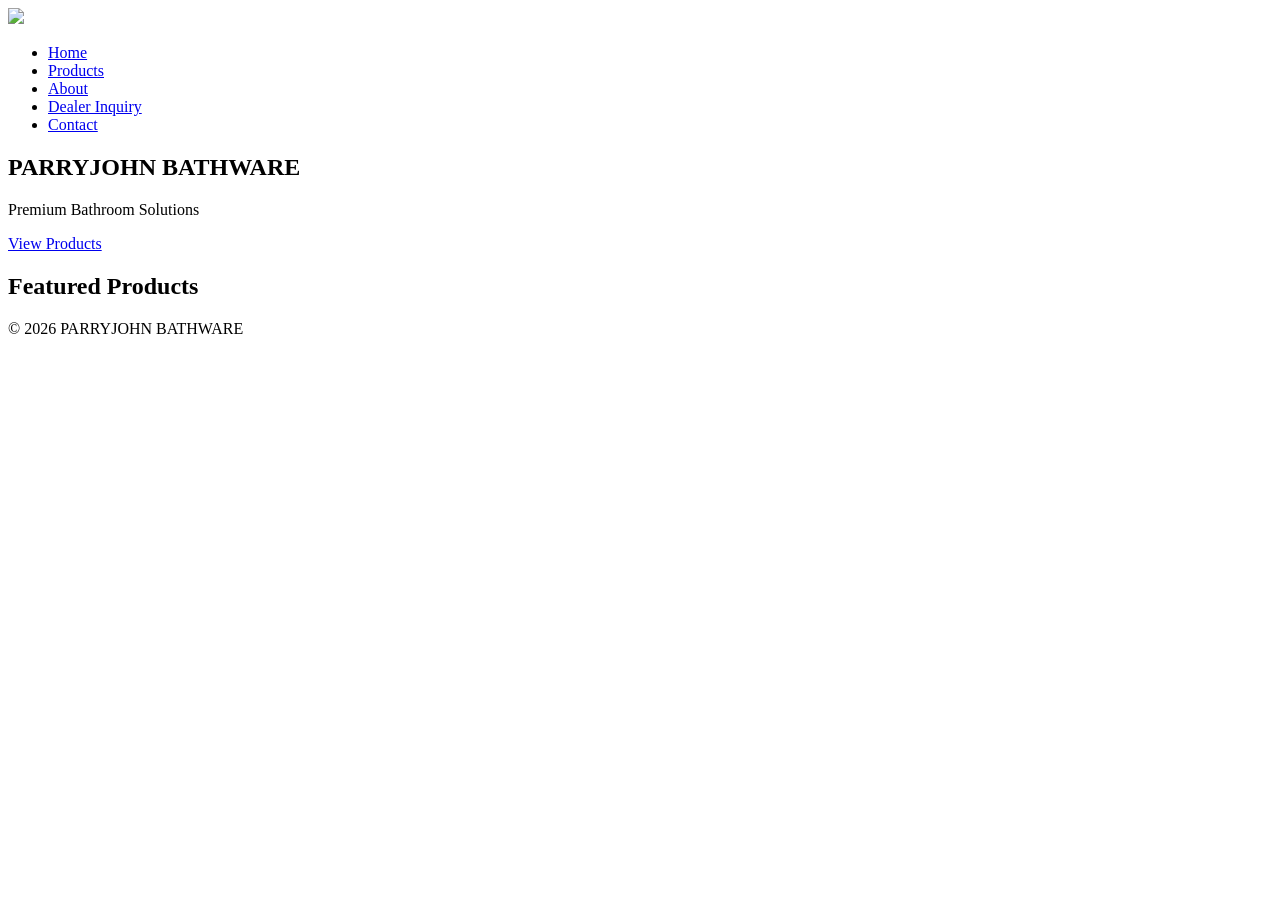
==== index.html @ aca9e8a5 "Create index.html" ====
<!DOCTYPE html>
<html lang="en">

<head>

<meta charset="UTF-8">

<meta name="viewport" content="width=device-width, initial-scale=1.0">

<title>PARRYJOHN BATHWARE</title>

<link rel="stylesheet" href="css/style.css">

<link rel="preconnect" href="https://fonts.googleapis.com">

<link href="https://fonts.googleapis.com/css2?family=Poppins:wght@300;400;500;600;700&display=swap" rel="stylesheet">

</head>

<body>

<header>

<div class="container">

<div class="logo">

<img src="images/logo.png" id="companyLogo">

</div>

<nav>

<ul>

<li><a href="index.html">Home</a></li>

<li><a href="products.html">Products</a></li>

<li><a href="about.html">About</a></li>

<li><a href="dealer.html">Dealer Inquiry</a></li>

<li><a href="contact.html">Contact</a></li>

</ul>

</nav>

</div>

</header>

<section class="hero">

<div class="hero-content">

<h1 id="companyName">

PARRYJOHN BATHWARE

</h1>

<p>

Premium Bathroom Solutions

</p>

<a href="products.html" class="btn">

View Products

</a>

</div>

</section>

<section class="featured">

<h2>

Featured Products

</h2>

<div id="featuredProducts">

</div>

</section>

<footer>

<p>

© 2026 PARRYJOHN BATHWARE

</p>

</footer>

<script src="js/main.js"></script>

</body>

</html>
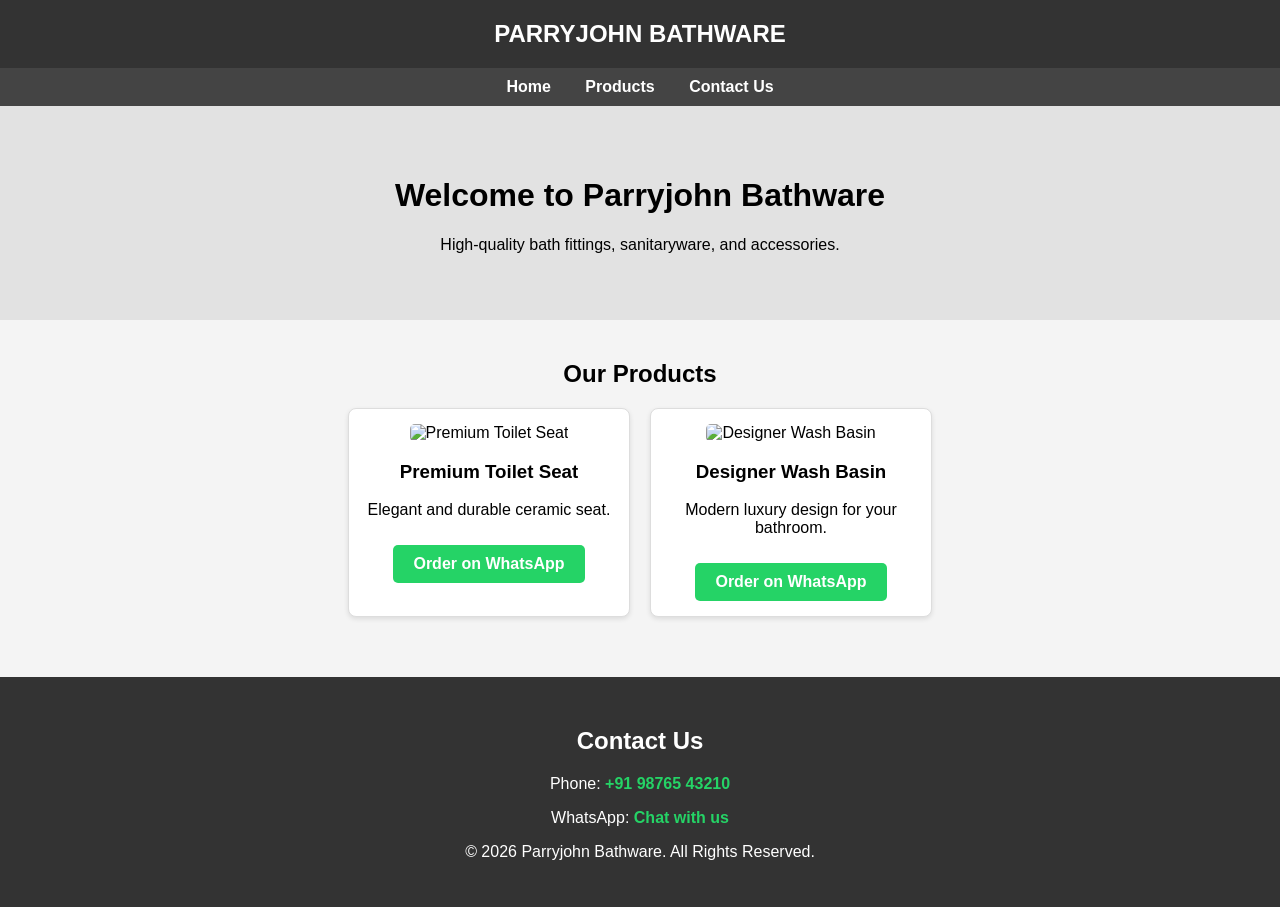
==== commit c46bbfa8: "Update index.html" ====
--- a/index.html
+++ b/index.html
@@ -1,108 +1,66 @@
 <!DOCTYPE html>
 <html lang="en">
-
 <head>
-
-<meta charset="UTF-8">
-
-<meta name="viewport" content="width=device-width, initial-scale=1.0">
-
-<title>PARRYJOHN BATHWARE</title>
-
-<link rel="stylesheet" href="css/style.css">
-
-<link rel="preconnect" href="https://fonts.googleapis.com">
-
-<link href="https://fonts.googleapis.com/css2?family=Poppins:wght@300;400;500;600;700&display=swap" rel="stylesheet">
-
+    <meta charset="UTF-8">
+    <meta name="viewport" content="width=device-width, initial-scale=1.0">
+    <title>Parryjohn Bathware</title>
+    <style>
+        body { font-family: Arial, sans-serif; margin: 0; padding: 0; background-color: #f4f4f4; text-align: center; }
+        header { background-color: #333; color: white; padding: 20px; font-size: 24px; font-weight: bold; }
+        nav { background: #444; padding: 10px; }
+        nav a { color: white; margin: 0 15px; text-decoration: none; font-weight: bold; }
+        .hero { padding: 50px 20px; background: #e2e2e2; }
+        .container { max-width: 1200px; margin: auto; padding: 20px; }
+        .product-grid { display: flex; flex-wrap: wrap; gap: 20px; justify-content: center; margin-top: 20px; }
+        .product-card { background: white; border: 1px solid #ddd; border-radius: 8px; padding: 15px; width: 250px; box-shadow: 0 2px 5px rgba(0,0,0,0.1); }
+        .product-card img { width: 100%; height: 200px; object-fit: cover; border-radius: 5px; }
+        .btn-whatsapp { display: inline-block; background-color: #25D366; color: white; padding: 10px 20px; text-decoration: none; border-radius: 5px; font-weight: bold; margin-top: 10px; }
+        .contact-section { background: #333; color: white; padding: 30px 20px; margin-top: 40px; }
+        .contact-section a { color: #25D366; text-decoration: none; font-weight: bold; }
+    </style>
 </head>
-
 <body>
 
-<header>
+    <header>PARRYJOHN BATHWARE</header>
+    
+    <nav>
+        <a href="#home">Home</a>
+        <a href="#products">Products</a>
+        <a href="#contact">Contact Us</a>
+    </nav>
 
-<div class="container">
+    <div class="hero" id="home">
+        <h1>Welcome to Parryjohn Bathware</h1>
+        <p>High-quality bath fittings, sanitaryware, and accessories.</p>
+    </div>
 
-<div class="logo">
+    <div class="container" id="products">
+        <h2>Our Products</h2>
+        <div class="product-grid">
+            
+            <div class="product-card">
+                <img src="toilet-seat.jpg" alt="Premium Toilet Seat">
+                <h3>Premium Toilet Seat</h3>
+                <p>Elegant and durable ceramic seat.</p>
+                <a href="https://wa.me/919876543210?text=I%20am%20interested%20in%20Premium%20Toilet%20Seat" target="_blank" class="btn-whatsapp">Order on WhatsApp</a>
+            </div>
 
-<img src="images/logo.png" id="companyLogo">
+            <div class="product-card">
+                <img src="wash-basin.jpg" alt="Designer Wash Basin">
+                <h3>Designer Wash Basin</h3>
+                <p>Modern luxury design for your bathroom.</p>
+                <a href="https://wa.me/919876543210?text=I%20am%20interested%20in%20Designer%20Wash%20Basin" target="_blank" class="btn-whatsapp">Order on WhatsApp</a>
+            </div>
 
-</div>
+        </div>
+    </div>
 
-<nav>
-
-<ul>
-
-<li><a href="index.html">Home</a></li>
-
-<li><a href="products.html">Products</a></li>
-
-<li><a href="about.html">About</a></li>
-
-<li><a href="dealer.html">Dealer Inquiry</a></li>
-
-<li><a href="contact.html">Contact</a></li>
-
-</ul>
-
-</nav>
-
-</div>
-
-</header>
-
-<section class="hero">
-
-<div class="hero-content">
-
-<h1 id="companyName">
-
-PARRYJOHN BATHWARE
-
-</h1>
-
-<p>
-
-Premium Bathroom Solutions
-
-</p>
-
-<a href="products.html" class="btn">
-
-View Products
-
-</a>
-
-</div>
-
-</section>
-
-<section class="featured">
-
-<h2>
-
-Featured Products
-
-</h2>
-
-<div id="featuredProducts">
-
-</div>
-
-</section>
-
-<footer>
-
-<p>
-
-© 2026 PARRYJOHN BATHWARE
-
-</p>
-
-</footer>
-
-<script src="js/main.js"></script>
+    <div class="contact-section" id="contact">
+        <h2>Contact Us</h2>
+        <p>Phone: <a href="tel:+919876543210">+91 98765 43210</a></p>
+        <p>WhatsApp: <a href="https://wa.me/919876543210" target="_blank">Chat with us</a></p>
+        <p>© 2026 Parryjohn Bathware. All Rights Reserved.</p>
+    </div>
 
 </body>
-
 </html>
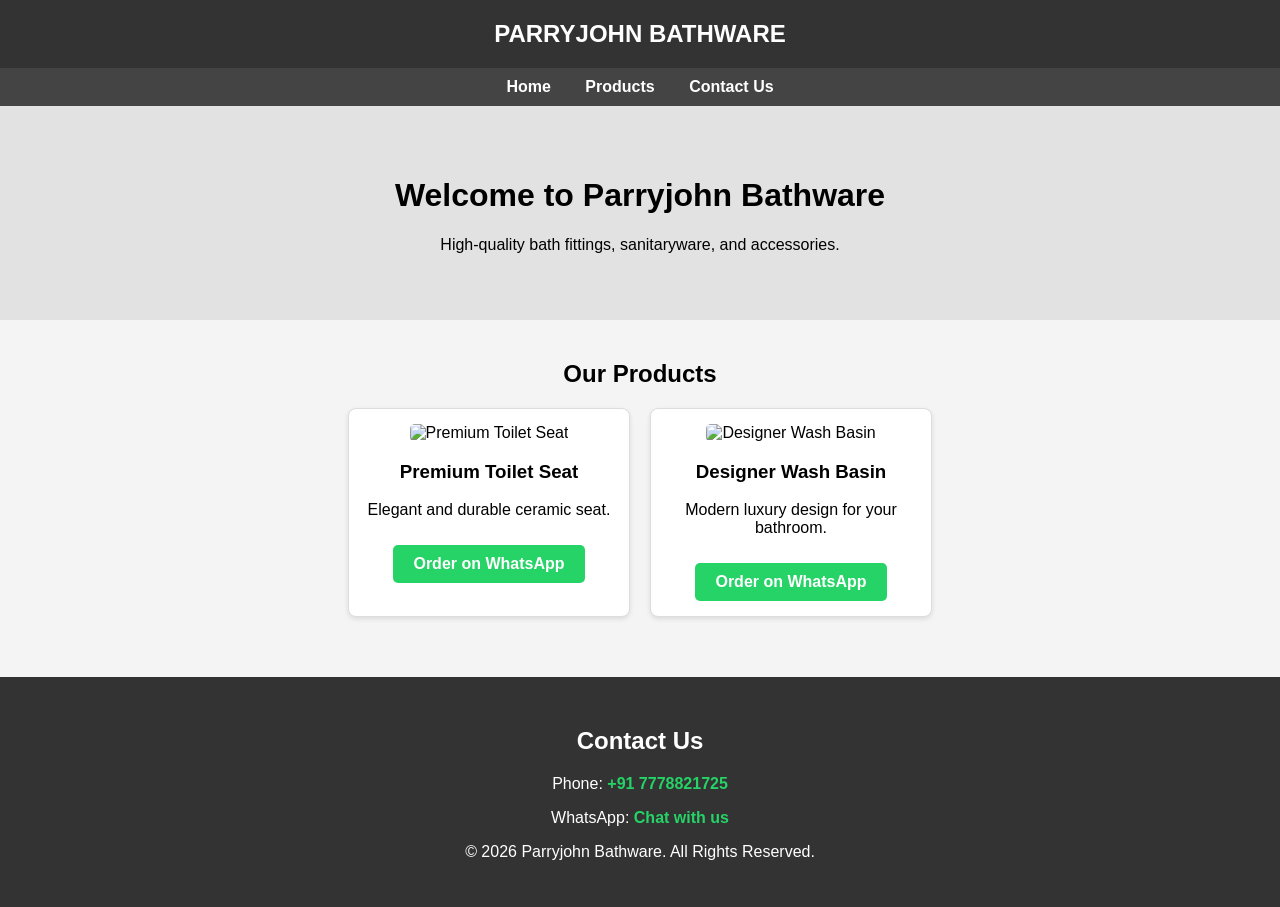
==== commit 1f4ec02b: "Update index.html" ====
--- a/index.html
+++ b/index.html
@@ -42,14 +42,14 @@
                 <img src="toilet-seat.jpg" alt="Premium Toilet Seat">
                 <h3>Premium Toilet Seat</h3>
                 <p>Elegant and durable ceramic seat.</p>
-                <a href="https://wa.me/919876543210?text=I%20am%20interested%20in%20Premium%20Toilet%20Seat" target="_blank" class="btn-whatsapp">Order on WhatsApp</a>
+                <a href="https://wa.me/917778821725?text=I%20am%20interested%20in%20Premium%20Toilet%20Seat" target="_blank" class="btn-whatsapp">Order on WhatsApp</a>
             </div>
 
             <div class="product-card">
                 <img src="wash-basin.jpg" alt="Designer Wash Basin">
                 <h3>Designer Wash Basin</h3>
                 <p>Modern luxury design for your bathroom.</p>
-                <a href="https://wa.me/919876543210?text=I%20am%20interested%20in%20Designer%20Wash%20Basin" target="_blank" class="btn-whatsapp">Order on WhatsApp</a>
+                <a href="https://wa.me/917778821725?text=I%20am%20interested%20in%20Designer%20Wash%20Basin" target="_blank" class="btn-whatsapp">Order on WhatsApp</a>
             </div>
 
         </div>
@@ -57,8 +57,8 @@
 
     <div class="contact-section" id="contact">
         <h2>Contact Us</h2>
-        <p>Phone: <a href="tel:+919876543210">+91 98765 43210</a></p>
-        <p>WhatsApp: <a href="https://wa.me/919876543210" target="_blank">Chat with us</a></p>
+        <p>Phone: <a href="tel:+917778821725">+91 7778821725</a></p>
+        <p>WhatsApp: <a href="https://wa.me/91" target="_7778821725blank">Chat with us</a></p>
         <p>© 2026 Parryjohn Bathware. All Rights Reserved.</p>
     </div>
 
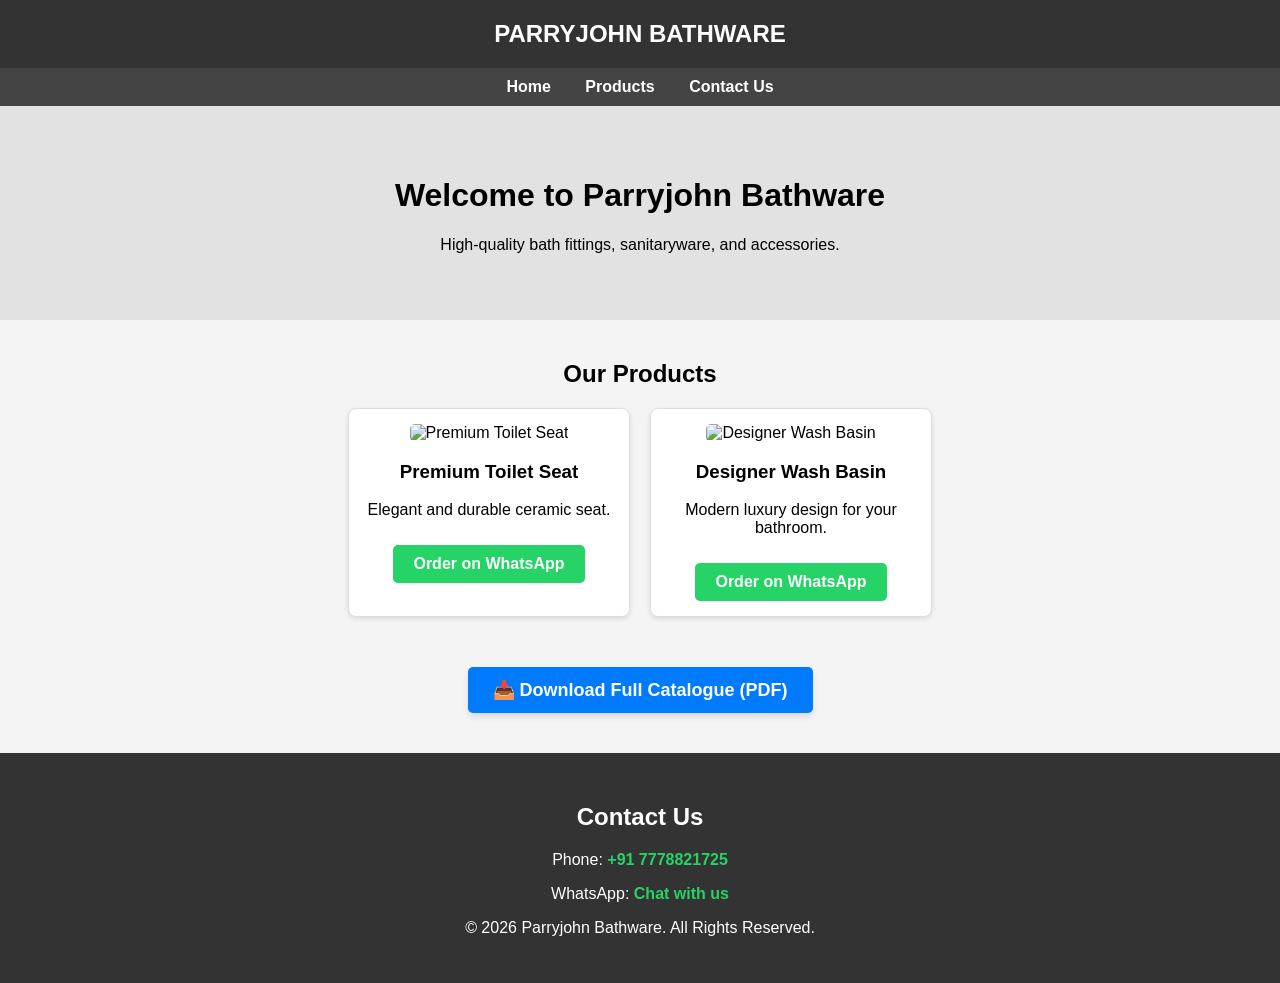
==== commit dd5fc908: "Update index.html" ====
--- a/index.html
+++ b/index.html
@@ -54,13 +54,18 @@
 
         </div>
     </div>
+<div style="margin: 30px 0;">
+        <a href="Parryjohn_Sanitaryware.pdf" download style="background-color: #007bff; color: white; padding: 12px 25px; text-decoration: none; border-radius: 5px; font-weight: bold; font-size: 18px; display: inline-block; box-shadow: 0 4px 6px rgba(0,0,0,0.1);">
+           📥 Download Full Catalogue (PDF)
+        </a>
+    </div>
 
     <div class="contact-section" id="contact">
         <h2>Contact Us</h2>
         <p>Phone: <a href="tel:+917778821725">+91 7778821725</a></p>
-        <p>WhatsApp: <a href="https://wa.me/91" target="_7778821725blank">Chat with us</a></p>
+        <p>WhatsApp: <a href="https://wa.me/917778821725" target="_blank">Chat with us</a></p>
         <p>© 2026 Parryjohn Bathware. All Rights Reserved.</p>
     </div>
-
+    
 </body>
 </html>
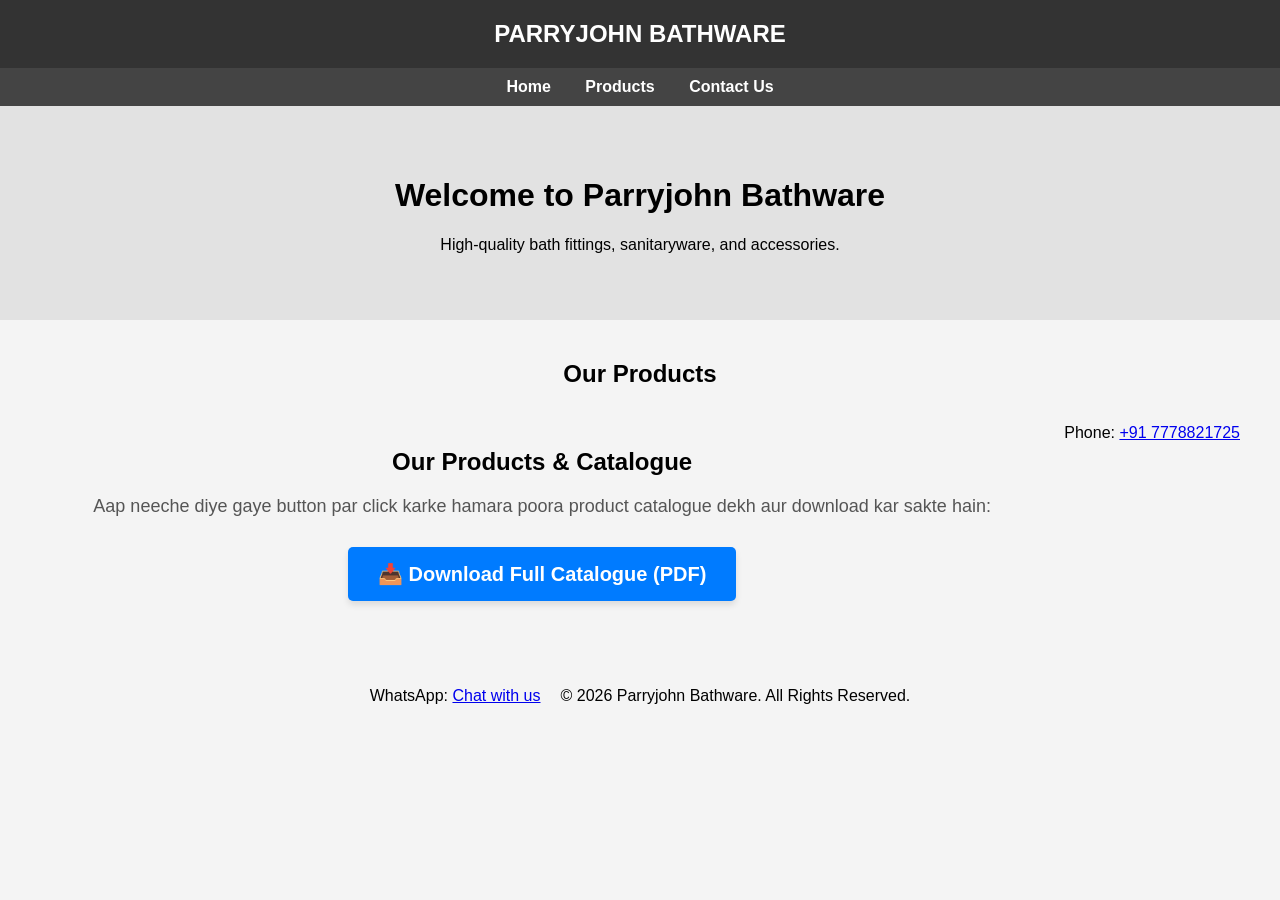
==== commit 1be0ce29: "Update index.html" ====
--- a/index.html
+++ b/index.html
@@ -38,30 +38,18 @@
         <h2>Our Products</h2>
         <div class="product-grid">
             
-            <div class="product-card">
-                <img src="toilet-seat.jpg" alt="Premium Toilet Seat">
-                <h3>Premium Toilet Seat</h3>
-                <p>Elegant and durable ceramic seat.</p>
-                <a href="https://wa.me/917778821725?text=I%20am%20interested%20in%20Premium%20Toilet%20Seat" target="_blank" class="btn-whatsapp">Order on WhatsApp</a>
-            </div>
-
-            <div class="product-card">
-                <img src="wash-basin.jpg" alt="Designer Wash Basin">
-                <h3>Designer Wash Basin</h3>
-                <p>Modern luxury design for your bathroom.</p>
-                <a href="https://wa.me/917778821725?text=I%20am%20interested%20in%20Designer%20Wash%20Basin" target="_blank" class="btn-whatsapp">Order on WhatsApp</a>
-            </div>
-
+            <div class="container" id="products">
+        <h2>Our Products & Catalogue</h2>
+        <p style="font-size: 18px; color: #555; margin-bottom: 25px;">
+            Aap neeche diye gaye button par click karke hamara poora product catalogue dekh aur download kar sakte hain:
+        </p>
+        
+        <div style="margin: 30px 0;">
+            <a href="Parryjohn_Sanitaryware.pdf" download style="background-color: #007bff; color: white; padding: 15px 30px; text-decoration: none; border-radius: 5px; font-weight: bold; font-size: 20px; display: inline-block; box-shadow: 0 4px 6px rgba(0,0,0,0.1);">
+               📥 Download Full Catalogue (PDF)
+            </a>
         </div>
     </div>
-<div style="margin: 30px 0;">
-        <a href="Parryjohn_Sanitaryware.pdf" download style="background-color: #007bff; color: white; padding: 12px 25px; text-decoration: none; border-radius: 5px; font-weight: bold; font-size: 18px; display: inline-block; box-shadow: 0 4px 6px rgba(0,0,0,0.1);">
-           📥 Download Full Catalogue (PDF)
-        </a>
-    </div>
-
-    <div class="contact-section" id="contact">
-        <h2>Contact Us</h2>
         <p>Phone: <a href="tel:+917778821725">+91 7778821725</a></p>
         <p>WhatsApp: <a href="https://wa.me/917778821725" target="_blank">Chat with us</a></p>
         <p>© 2026 Parryjohn Bathware. All Rights Reserved.</p>
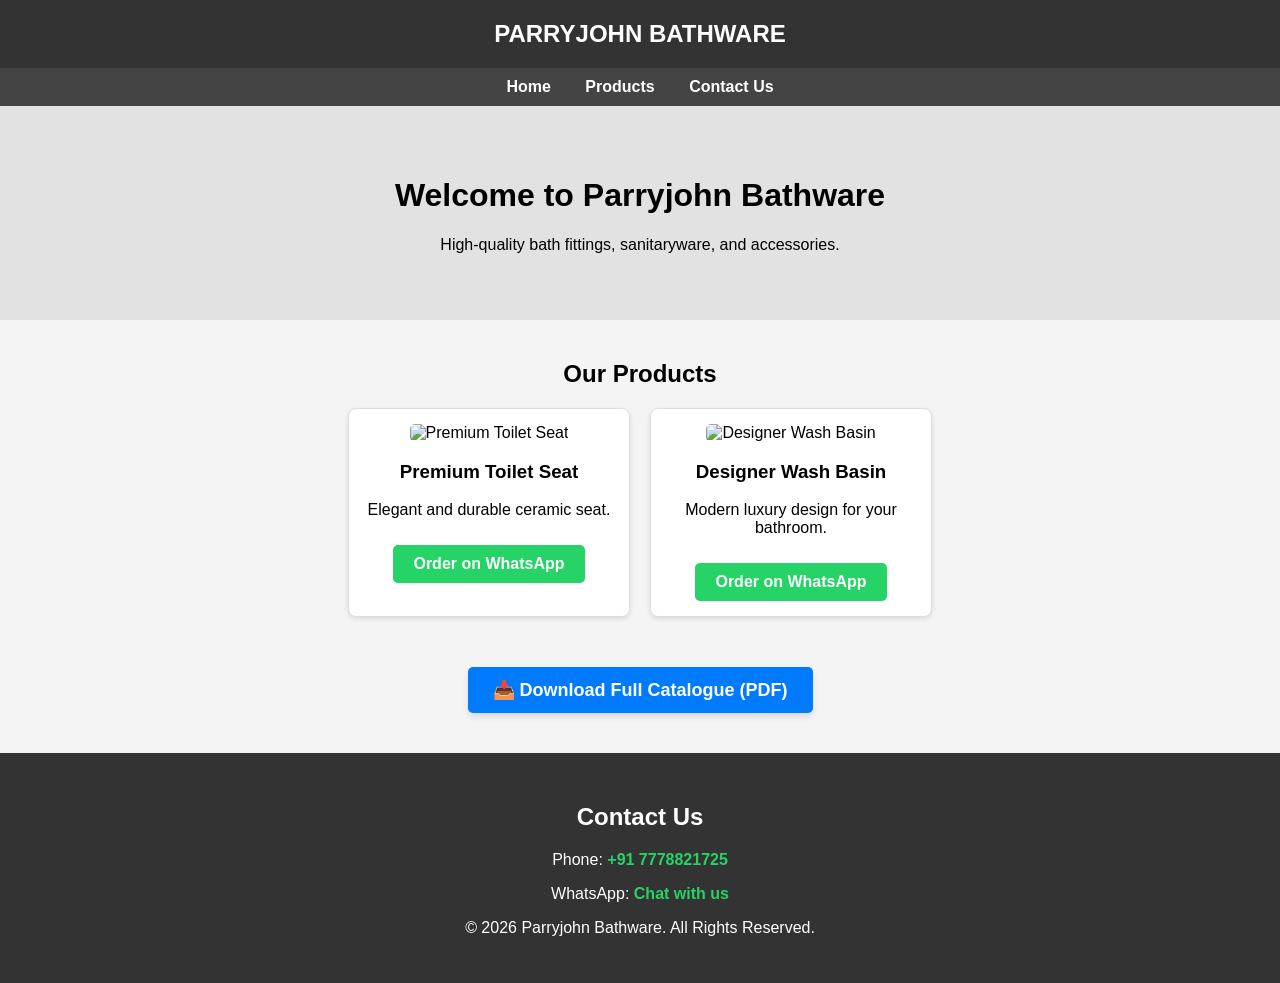
==== commit 872104b2: "Update index.html" ====
--- a/index.html
+++ b/index.html
@@ -38,22 +38,35 @@
         <h2>Our Products</h2>
         <div class="product-grid">
             
-            <div class="container" id="products">
-        <h2>Our Products & Catalogue</h2>
-        <p style="font-size: 18px; color: #555; margin-bottom: 25px;">
-            Aap neeche diye gaye button par click karke hamara poora product catalogue dekh aur download kar sakte hain:
-        </p>
-        
-        <div style="margin: 30px 0;">
-            <a href="Parryjohn_Sanitaryware.pdf" download style="background-color: #007bff; color: white; padding: 15px 30px; text-decoration: none; border-radius: 5px; font-weight: bold; font-size: 20px; display: inline-block; box-shadow: 0 4px 6px rgba(0,0,0,0.1);">
-               📥 Download Full Catalogue (PDF)
-            </a>
+            <div class="product-card">
+                <img src="toilet-seat.jpg" alt="Premium Toilet Seat">
+                <h3>Premium Toilet Seat</h3>
+                <p>Elegant and durable ceramic seat.</p>
+                <a href="https://wa.me/917778821725?text=I%20am%20interested%20in%20Premium%20Toilet%20Seat" target="_blank" class="btn-whatsapp">Order on WhatsApp</a>
+            </div>
+
+            <div class="product-card">
+                <img src="wash-basin.jpg" alt="Designer Wash Basin">
+                <h3>Designer Wash Basin</h3>
+                <p>Modern luxury design for your bathroom.</p>
+                <a href="https://wa.me/917778821725?text=I%20am%20interested%20in%20Designer%20Wash%20Basin" target="_blank" class="btn-whatsapp">Order on WhatsApp</a>
+            </div>
+
         </div>
     </div>
+
+    <div style="margin: 30px 0;">
+        <a href="Parryjohn_Sanitaryware.pdf" download style="background-color: #007bff; color: white; padding: 12px 25px; text-decoration: none; border-radius: 5px; font-weight: bold; font-size: 18px; display: inline-block; box-shadow: 0 4px 6px rgba(0,0,0,0.1);">
+           📥 Download Full Catalogue (PDF)
+        </a>
+    </div>
+
+    <div class="contact-section" id="contact">
+        <h2>Contact Us</h2>
         <p>Phone: <a href="tel:+917778821725">+91 7778821725</a></p>
         <p>WhatsApp: <a href="https://wa.me/917778821725" target="_blank">Chat with us</a></p>
         <p>© 2026 Parryjohn Bathware. All Rights Reserved.</p>
     </div>
-    
+
 </body>
 </html>
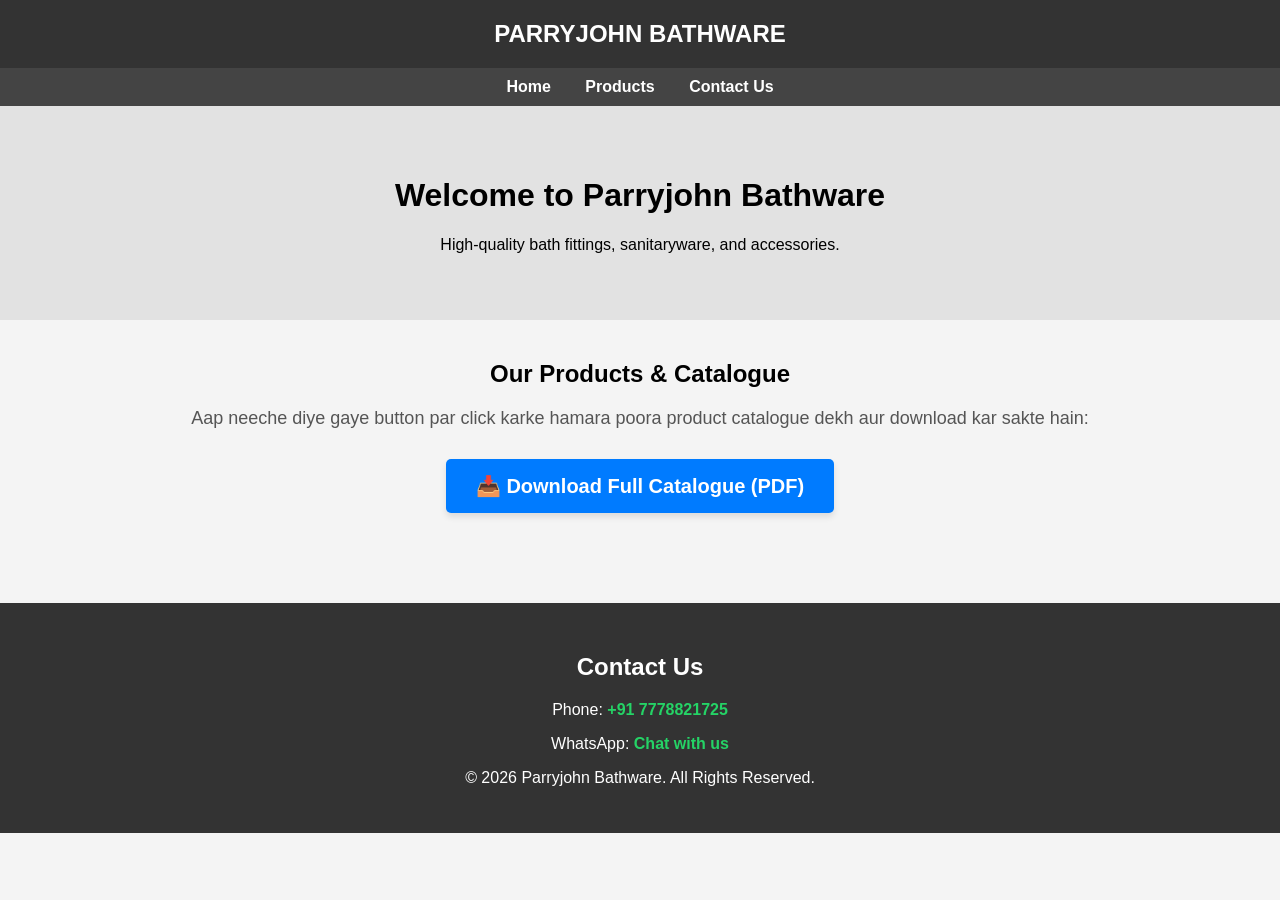
==== commit 55a3667e: "Update index.html" ====
--- a/index.html
+++ b/index.html
@@ -35,30 +35,16 @@
     </div>
 
     <div class="container" id="products">
-        <h2>Our Products</h2>
-        <div class="product-grid">
-            
-            <div class="product-card">
-                <img src="toilet-seat.jpg" alt="Premium Toilet Seat">
-                <h3>Premium Toilet Seat</h3>
-                <p>Elegant and durable ceramic seat.</p>
-                <a href="https://wa.me/917778821725?text=I%20am%20interested%20in%20Premium%20Toilet%20Seat" target="_blank" class="btn-whatsapp">Order on WhatsApp</a>
-            </div>
-
-            <div class="product-card">
-                <img src="wash-basin.jpg" alt="Designer Wash Basin">
-                <h3>Designer Wash Basin</h3>
-                <p>Modern luxury design for your bathroom.</p>
-                <a href="https://wa.me/917778821725?text=I%20am%20interested%20in%20Designer%20Wash%20Basin" target="_blank" class="btn-whatsapp">Order on WhatsApp</a>
-            </div>
-
+        <h2>Our Products & Catalogue</h2>
+        <p style="font-size: 18px; color: #555; margin-bottom: 25px;">
+            Aap neeche diye gaye button par click karke hamara poora product catalogue dekh aur download kar sakte hain:
+        </p>
+        
+        <div style="margin: 30px 0;">
+            <a href="Parryjohn_Sanitaryware.pdf" download style="background-color: #007bff; color: white; padding: 15px 30px; text-decoration: none; border-radius: 5px; font-weight: bold; font-size: 20px; display: inline-block; box-shadow: 0 4px 6px rgba(0,0,0,0.1);">
+               📥 Download Full Catalogue (PDF)
+            </a>
         </div>
-    </div>
-
-    <div style="margin: 30px 0;">
-        <a href="Parryjohn_Sanitaryware.pdf" download style="background-color: #007bff; color: white; padding: 12px 25px; text-decoration: none; border-radius: 5px; font-weight: bold; font-size: 18px; display: inline-block; box-shadow: 0 4px 6px rgba(0,0,0,0.1);">
-           📥 Download Full Catalogue (PDF)
-        </a>
     </div>
 
     <div class="contact-section" id="contact">
